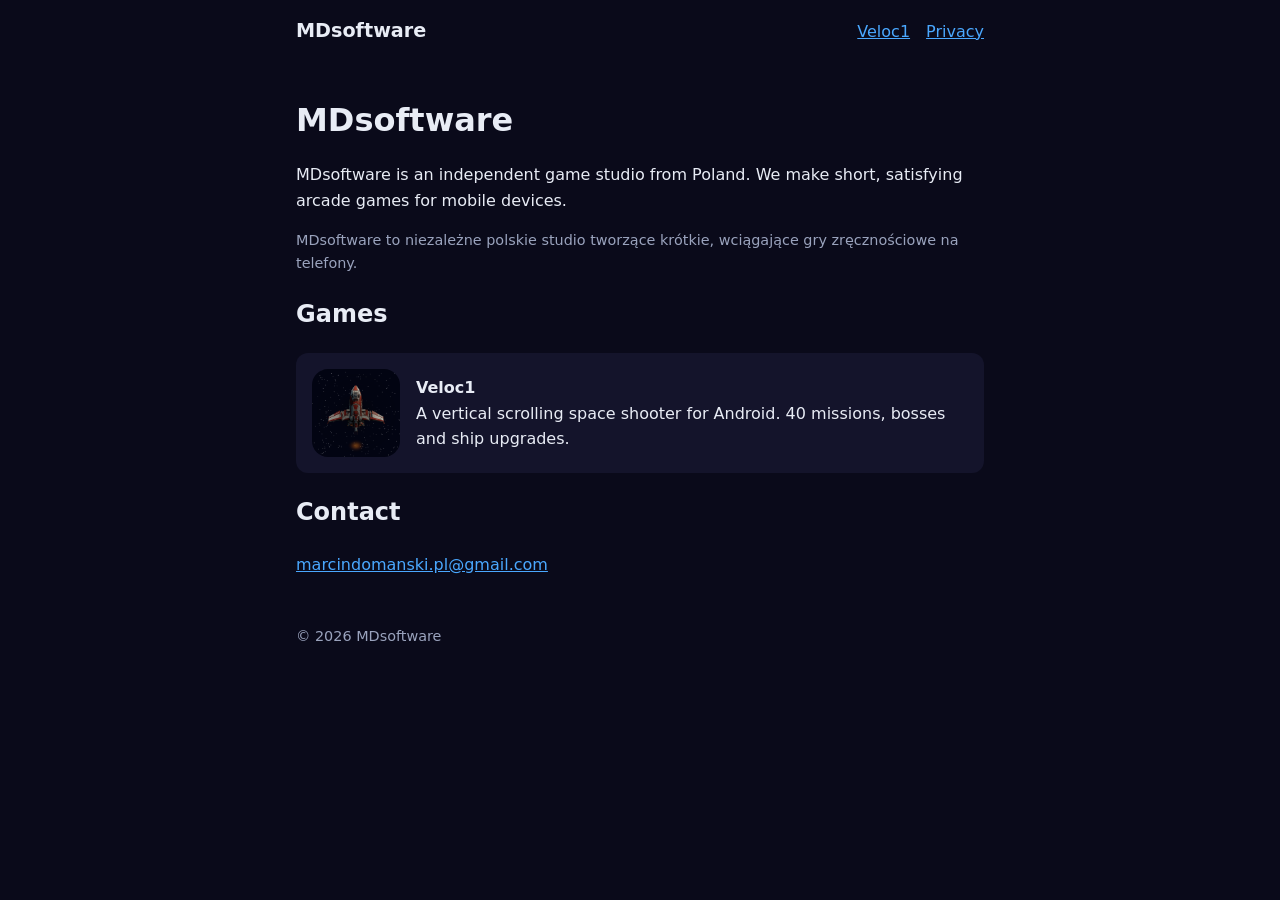
==== index.html @ cc048ae8 "Add MDsoftware developer website" ====
<!doctype html>
<html lang="en"><head><meta charset="utf-8"><meta name="viewport" content="width=device-width,initial-scale=1">
<title>MDsoftware</title><meta name="description" content="MDsoftware is an independent game studio making mobile arcade games."><link rel="stylesheet" href="style.css"></head>
<body>
<header><a class="brand" href="./">MDsoftware</a><nav><a href="veloc1/">Veloc1</a><a href="veloc1/privacy.html">Privacy</a></nav></header>
<main>
<h1>MDsoftware</h1>
<p>MDsoftware is an independent game studio from Poland. We make short, satisfying arcade games for mobile devices.</p>
<p class="muted">MDsoftware to niezależne polskie studio tworzące krótkie, wciągające gry zręcznościowe na telefony.</p>
<h2>Games</h2>
<a class="card" href="veloc1/" style="text-decoration:none;color:inherit"><img src="veloc1/icon.png" alt="Veloc1 icon"><div><strong>Veloc1</strong><br>A vertical scrolling space shooter for Android. 40 missions, bosses and ship upgrades.</div></a>
<h2>Contact</h2>
<p><a href="mailto:marcindomanski.pl@gmail.com">marcindomanski.pl@gmail.com</a></p>
</main>
<footer>&copy; 2026 MDsoftware</footer>
</body></html>
---- style.css ----
:root{--bg:#0a0a1a;--fg:#e8ecf5;--muted:#9aa3bd;--accent:#4aa8ff;--card:#14142b}
*{box-sizing:border-box}
body{margin:0;background:var(--bg);color:var(--fg);font:16px/1.6 system-ui,-apple-system,Segoe UI,Roboto,sans-serif}
main,header,footer{max-width:720px;margin:0 auto;padding:16px}
header{display:flex;justify-content:space-between;align-items:center;flex-wrap:wrap;gap:8px}
header a.brand{font-weight:700;font-size:1.2rem;color:var(--fg);text-decoration:none}
nav a{margin-left:16px}
a{color:var(--accent)}
h1{font-size:2rem;margin:.5em 0 .3em}
.card{background:var(--card);border-radius:12px;padding:16px;display:flex;gap:16px;align-items:center;margin:16px 0}
.card img{width:88px;height:88px;border-radius:16px;flex:none}
.muted,footer{color:var(--muted);font-size:.9rem}
.lang{margin:2em 0 0}
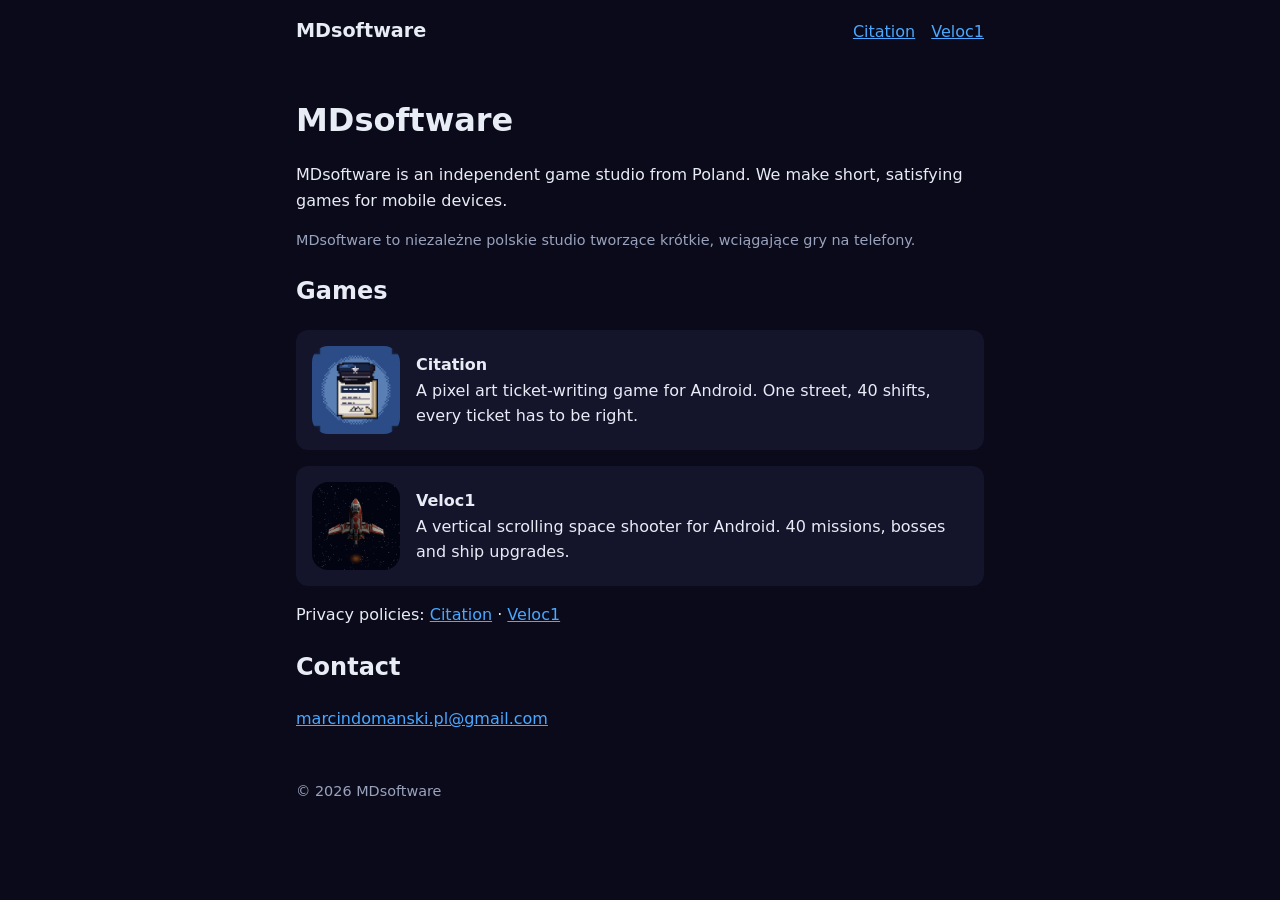
==== commit 5912d283: "Add Citation game page and privacy policy Co-Authored-By: Claude Sonnet 5.5 <noreply@anthropic.com>" ====
--- a/index.html
+++ b/index.html
@@ -1,14 +1,16 @@
 <!doctype html>
 <html lang="en"><head><meta charset="utf-8"><meta name="viewport" content="width=device-width,initial-scale=1">
-<title>MDsoftware</title><meta name="description" content="MDsoftware is an independent game studio making mobile arcade games."><link rel="stylesheet" href="style.css"></head>
+<title>MDsoftware</title><meta name="description" content="MDsoftware is an independent game studio making mobile games."><link rel="stylesheet" href="style.css"></head>
 <body>
-<header><a class="brand" href="./">MDsoftware</a><nav><a href="veloc1/">Veloc1</a><a href="veloc1/privacy.html">Privacy</a></nav></header>
+<header><a class="brand" href="./">MDsoftware</a><nav><a href="citation/">Citation</a><a href="veloc1/">Veloc1</a></nav></header>
 <main>
 <h1>MDsoftware</h1>
-<p>MDsoftware is an independent game studio from Poland. We make short, satisfying arcade games for mobile devices.</p>
-<p class="muted">MDsoftware to niezależne polskie studio tworzące krótkie, wciągające gry zręcznościowe na telefony.</p>
+<p>MDsoftware is an independent game studio from Poland. We make short, satisfying games for mobile devices.</p>
+<p class="muted">MDsoftware to niezależne polskie studio tworzące krótkie, wciągające gry na telefony.</p>
 <h2>Games</h2>
+<a class="card" href="citation/" style="text-decoration:none;color:inherit"><img src="citation/icon.png" alt="Citation icon"><div><strong>Citation</strong><br>A pixel art ticket-writing game for Android. One street, 40 shifts, every ticket has to be right.</div></a>
 <a class="card" href="veloc1/" style="text-decoration:none;color:inherit"><img src="veloc1/icon.png" alt="Veloc1 icon"><div><strong>Veloc1</strong><br>A vertical scrolling space shooter for Android. 40 missions, bosses and ship upgrades.</div></a>
+<p>Privacy policies: <a href="citation/privacy.html">Citation</a> · <a href="veloc1/privacy.html">Veloc1</a></p>
 <h2>Contact</h2>
 <p><a href="mailto:marcindomanski.pl@gmail.com">marcindomanski.pl@gmail.com</a></p>
 </main>
